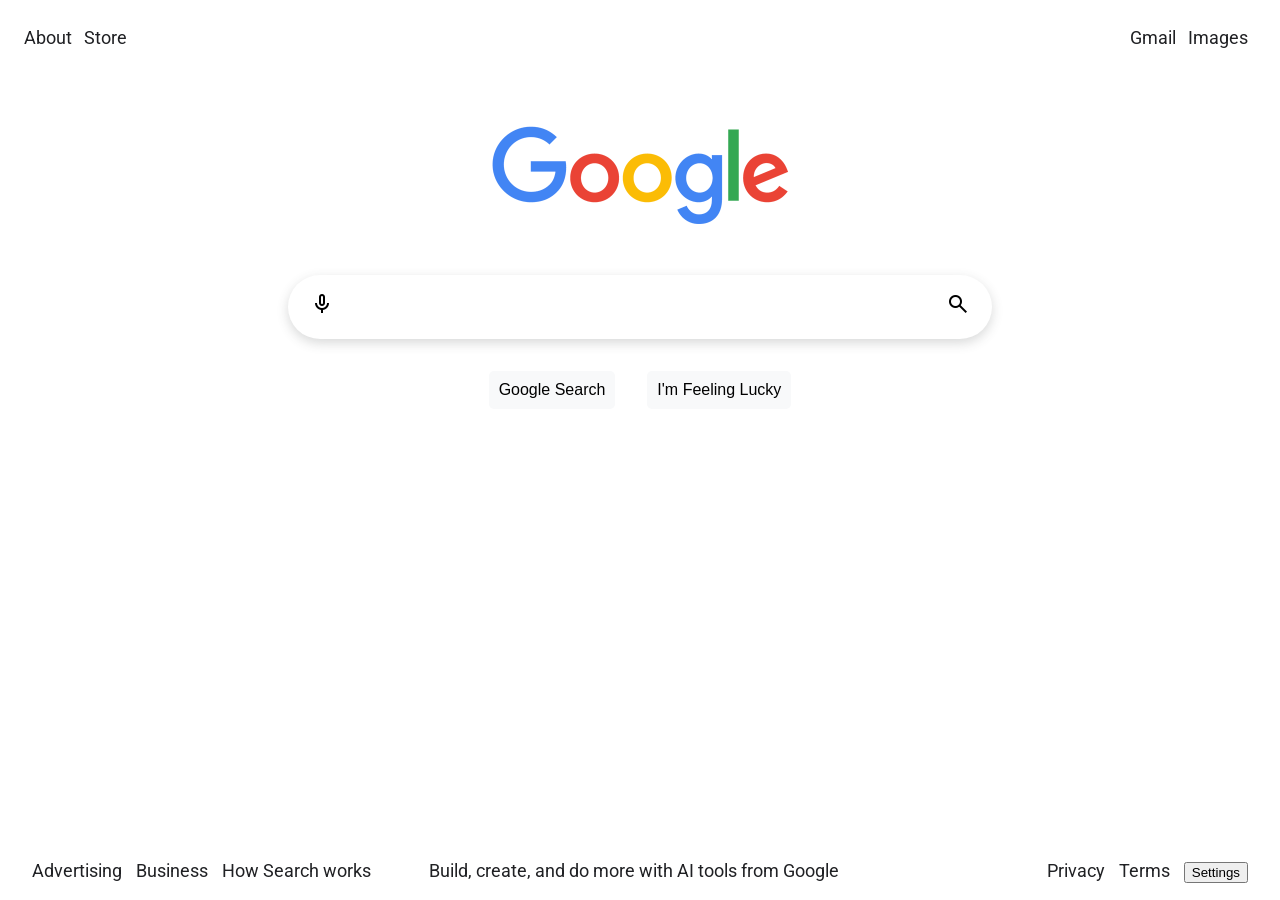
==== index.html @ f0a16b78 "Upload files to the repository" ====
<!DOCTYPE html>
<html lang="en">
<head>
    <meta charset="UTF-8">
    <meta name="viewport" content="width=device-width, initial-scale=1.0">
    <title>Google</title>
    <link rel="stylesheet" href="/styles.css">
    <link rel="preconnect" href="https://fonts.googleapis.com">
    <link rel="preconnect" href="https://fonts.gstatic.com" crossorigin>
    <link href="https://fonts.googleapis.com/css2?family=Roboto:ital,wght@0,100..900;1,100..900&display=swap" rel="stylesheet">
    <link rel="stylesheet" href="https://fonts.googleapis.com/css2?family=Material+Symbols+Outlined" />
</head>
<body>
  
    <!-- navigation section -->
    <div class="navigation">
        <div class="external-links">
            <a href="https://about.google/" class="navigation-link">About</a>
            <a href="https://store.google.com/us/" class="navigation-link">Store</a> 
        </div>
        <div class="internal-links">
            <a href="https://mail.google.com/" class="navigation-link">Gmail</a>
            <a href="/images.html" class="navigation-link">Images</a> 
        </div>
    </div>

    <!-- form section -->
     <div class="search">
        <div class="search-title">
            <img src="/img/google-logo.png" alt="google-logo" class="google-logo">
        </div>
        <div class="search-form">
            <form action="https://www.google.com/search">
                <div class="user-input-container">
                    <div class="mic-container">
                        <button type="button" class="mic"><span class="material-symbols-outlined">mic</span></button>
                    </div>
                    <div class="input-container">
                        <input type="text" name="q" class="user-input">    
                    </div>
                    <div class="search-icon-container">
                        <button type="submit" class="search-icon"><span class="material-symbols-outlined">search</span></button>
                    </div>
                </div>
                
                <div class="submit-buttons">
                    <button type="submit">Google Search</button>
                    <button type="submit">I'm Feeling Lucky</button>
                </div>
            </form>
        </div>
    </div>

     <!-- footer section -->
    <div class="footer">
        <div class="section-1">
            <a href="https://business.google.com/us/google-ads/" class="navigation-link">Advertising</a>
            <a href="https://business.google.com/us/business-profile/" class="footer-link">Business</a>
            <a href="https://www.google.com/search/howsearchworks/" class="footer-link">How Search works</a>
        </div>
        <div class="section-2">
            <a href="https://ai.google/helpful-tools/" class="footer-link">Build, create, and do more with AI tools from Google</a>
        </div>
        <div class="section-3">
            <a href="https://policies.google.com/privacy" class="footer-link">Privacy</a>
            <a href="https://policies.google.com/terms" class="footer-link">Terms</a>   
            <button>Settings</button>
        </div>
    </div>

</body>
</html>
---- styles.css ----
/* GOOGLE FONTS */
@import url('https://fonts.googleapis.com/css2?family=Roboto:wght@400;500;600;700&display=swap');

/* 1. DESIGN TOKENS */

:root {

    /* COLORS */
    --primary: #1A73E8;
    --primary-hover: #1558B0;
    --primary-light: #E8F0FE;

    --secondary: #5F6368;
    --accent: #4285F4;

    --background: #FFFFFF;
    --surface: #FFFFFF;
    --surface-subtle: #F8F9FA;

    --text: #202124;
    --muted: #5F6368;

    /* STATUS */
    --success: #188038;
    --success-light: #E6F4EA;

    --warning: #F9AB00;
    --warning-light: #FEF7E0;

    --error: #D93025;
    --error-light: #FCE8E6;

    /* TYPOGRAPHY */
    --font-heading: 'Google Sans', 'Roboto', Arial, sans-serif;
    --font-body: 'Roboto', Arial, sans-serif;

    --text-xs: 0.75rem;
    --text-sm: 0.875rem;
    --text-base: 1rem;
    --text-lg: 1.125rem;
    --text-xl: 1.25rem;
    --text-2xl: 1.5rem;
    --text-3xl: 2rem;

    /* FONT WEIGHTS */
    --weight-normal: 400;
    --weight-medium: 500;
    --weight-bold: 700;

    /* RADII */
    --radius-xs: 4px;
    --radius-sm: 8px;
    --radius-md: 12px;
    --radius-lg: 16px;
    --radius-xl: 24px;
    --radius-search: 28px;
    --radius-full: 999px;

    /* SHADOWS */
    --shadow-sm:
        0 1px 2px rgba(60, 64, 67, .15);

    --shadow-md:
        0 2px 6px rgba(60, 64, 67, .15);

    --shadow-lg:
        0 4px 12px rgba(60, 64, 67, .20);

    /* SPACING */
    --space-1: 4px;
    --space-2: 8px;
    --space-3: 12px;
    --space-4: 16px;
    --space-6: 24px;
    --space-8: 32px;
    --space-12: 48px;
    --space-16: 64px;

    /* TRANSITIONS */
    --transition: 150ms ease;

    /* LAYOUT */
    --search-max-width: 584px;
    --sidebar-width: 240px;
}

/* 2. GLOBAL STYLES */

* {
    box-sizing: border-box;
}

html, body {
    min-height: 100%;
}

body {
    margin: 0;
    background: var(--background);
    color: var(--text);
    font-family: var(--font-body);
    font-size: var(--text-base);
    line-height: 1.5;

    min-height: 100vh;
    display: flex;
    flex-direction: column;
}

h1, h2, h3, h4, h5, h6 {
    font-family: var(--font-heading);
    color: var(--text);
    font-weight: var(--weight-medium);
    line-height: 1.3;
}

h1 { font-size: var(--text-3xl); }
h2 { font-size: var(--text-2xl); }
h3 { font-size: var(--text-xl); }

p {
    color: var(--text);
}

small {
    font-size: var(--text-sm);
}

a {
    color: var(--primary);
    text-decoration: none;
}

a:hover {
    text-decoration: underline;
}

/* navigation */

.navigation{
  display: flex;
  justify-content: space-between;
  align-items: center;
  margin: var(--space-6);
}

.navigation-link{
  text-decoration: none;
  color: var(--text);
  font-size: var(--text-lg);
  margin-right: var(--space-2);
}

.navigation-link:hover{
  text-decoration: none;
}

/* search-form */

.search{
  display: flex;
  flex-direction: column;
  align-items: center;
}

.google-logo {
  width: 50%;
  height: auto;
  display: block;
  margin: 0 auto;
}

.user-input-container{
  margin-bottom: var(--space-8);
  padding: 1rem;
  border-radius: 100px;
  box-shadow: var(--shadow-lg);
  display: flex;
  align-items: center;
  justify-content: flex-start;
}

.mic, .search-icon{
  background: transparent;
  border: none;
  cursor: pointer;
}

.user-input{
  width: 600px;
  font-size: var(--text-2xl);
  border: none;
}

.user-input:focus{
  outline: none;
}

@media (max-width: 768px) {
    .user-input {
     width: 300px;
    }
}

.submit-buttons{
  display: flex;
  justify-content: center;
  align-items: center;
  flex-wrap: wrap;
  gap: var(--space-8);
}

.submit-buttons button{
  padding: 10px;
  font-size: var(--text-base);
  border: none;
  background-color: var(--surface-subtle);
  border-radius: 5px;
}

.submit-buttons button:hover{
  box-shadow: var(--shadow-lg);
}

/* footer section */

.footer{
  display: flex;
  justify-content: space-between;
  align-items: center;
  margin-top: auto;
  padding: 1rem 2rem;
}

@media (max-width: 768px) {
    .footer {
     flex-direction: column;
     align-items: center;
    }
}

.section-1 a, .section-2 a, .section-3 a{
  text-decoration: none;
  color: var(--text);
  font-size: var(--text-lg);
  margin-right: 10px;
}

@media (min-width: 768px) {
    .section-2{
      margin-right: 150px;
    }
}
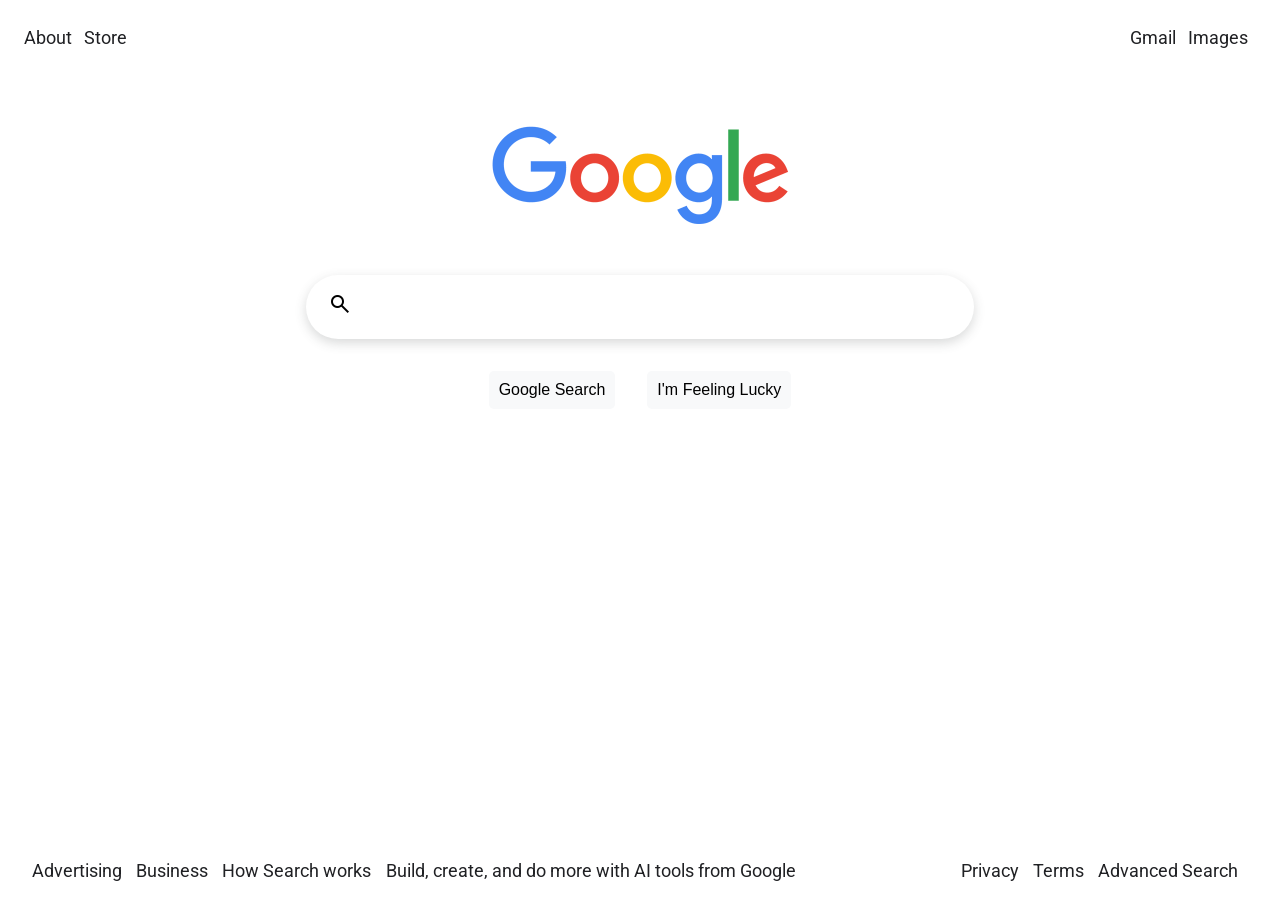
==== commit c5728bcc: "Complete Images and Advanced Search desgin and complete the MVP" ====
--- a/index.html
+++ b/index.html
@@ -4,7 +4,7 @@
     <meta charset="UTF-8">
     <meta name="viewport" content="width=device-width, initial-scale=1.0">
     <title>Google</title>
-    <link rel="stylesheet" href="/styles.css">
+    <link rel="stylesheet" href="/css/styles.css">
     <link rel="preconnect" href="https://fonts.googleapis.com">
     <link rel="preconnect" href="https://fonts.gstatic.com" crossorigin>
     <link href="https://fonts.googleapis.com/css2?family=Roboto:ital,wght@0,100..900;1,100..900&display=swap" rel="stylesheet">
@@ -32,20 +32,17 @@
         <div class="search-form">
             <form action="https://www.google.com/search">
                 <div class="user-input-container">
-                    <div class="mic-container">
-                        <button type="button" class="mic"><span class="material-symbols-outlined">mic</span></button>
+                    <div class="search-icon-container">
+                        <button type="submit" class="search-icon"><span class="material-symbols-outlined">search</span></button>
                     </div>
                     <div class="input-container">
                         <input type="text" name="q" class="user-input">    
                     </div>
-                    <div class="search-icon-container">
-                        <button type="submit" class="search-icon"><span class="material-symbols-outlined">search</span></button>
-                    </div>
                 </div>
                 
                 <div class="submit-buttons">
-                    <button type="submit">Google Search</button>
-                    <button type="submit">I'm Feeling Lucky</button>
+                    <button type="submit" name="btnK" value="Google Search">Google Search</button>
+                    <button type="submit" name="btnI" value="I'm Feeling Lucky">I'm Feeling Lucky</button>
                 </div>
             </form>
         </div>
@@ -63,8 +60,8 @@
         </div>
         <div class="section-3">
             <a href="https://policies.google.com/privacy" class="footer-link">Privacy</a>
-            <a href="https://policies.google.com/terms" class="footer-link">Terms</a>   
-            <button>Settings</button>
+            <a href="https://policies.google.com/terms" class="footer-link">Terms</a>  
+            <a href="/advanced-search.html" class="footer-link">Advanced Search</a>  
         </div>
     </div>
 
--- a/css/styles.css
+++ b/css/styles.css
@@ -0,0 +1,227 @@
+/* GOOGLE FONTS */
+@import url('https://fonts.googleapis.com/css2?family=Roboto:wght@400;500;600;700&display=swap');
+
+/* 1. DESIGN TOKENS */
+
+:root {
+/* COLORS */
+    --primary: #1A73E8;
+    --primary-hover: #1558B0;
+    --primary-light: #E8F0FE;
+
+    --secondary: #5F6368;
+    --accent: #4285F4;
+
+    --background: #FFFFFF;
+    --surface: #FFFFFF;
+    --surface-subtle: #F8F9FA;
+
+    --text: #202124;
+    --muted: #5F6368;
+
+    /* TYPOGRAPHY */
+    --font-heading: 'Google Sans', 'Roboto', Arial, sans-serif;
+    --font-body: 'Roboto', Arial, sans-serif;
+
+    --text-xs: 0.75rem;
+    --text-sm: 0.875rem;
+    --text-base: 1rem;
+    --text-lg: 1.125rem;
+    --text-xl: 1.25rem;
+    --text-2xl: 1.5rem;
+    --text-3xl: 2rem;
+
+    /* FONT WEIGHTS */
+    --weight-normal: 400;
+    --weight-medium: 500;
+    --weight-bold: 700;
+
+    /* SHADOWS */
+    --shadow-sm:
+        0 1px 2px rgba(60, 64, 67, .15);
+
+    --shadow-md:
+        0 2px 6px rgba(60, 64, 67, .15);
+
+    --shadow-lg:
+        0 4px 12px rgba(60, 64, 67, .20);
+
+    /* SPACING */
+    --space-1: 4px;
+    --space-2: 8px;
+    --space-3: 12px;
+    --space-4: 16px;
+    --space-6: 24px;
+    --space-8: 32px;
+    --space-12: 48px;
+    --space-16: 64px;
+}
+
+/* 2. GLOBAL STYLES */
+
+* {
+    box-sizing: border-box;
+}
+
+html, body {
+    min-height: 100%;
+}
+
+body {
+    margin: 0;
+    background: var(--background);
+    color: var(--text);
+    font-family: var(--font-body);
+    font-size: var(--text-base);
+    line-height: 1.5;
+
+    min-height: 100vh;
+    display: flex;
+    flex-direction: column;
+}
+
+h1, h2, h3, h4, h5, h6 {
+    font-family: var(--font-heading);
+    color: var(--text);
+    font-weight: var(--weight-medium);
+    line-height: 1.3;
+}
+
+h1 { font-size: var(--text-3xl); }
+h2 { font-size: var(--text-2xl); }
+h3 { font-size: var(--text-xl); }
+
+p {
+    color: var(--text);
+}
+
+small {
+    font-size: var(--text-sm);
+}
+
+a {
+    color: var(--primary);
+    text-decoration: none;
+}
+
+a:hover {
+    text-decoration: underline;
+}
+
+/* navigation */
+
+.navigation{
+  display: flex;
+  justify-content: space-between;
+  align-items: center;
+  margin: var(--space-6);
+}
+
+.navigation-link{
+  text-decoration: none;
+  color: var(--text);
+  font-size: var(--text-lg);
+  margin-right: var(--space-2);
+}
+
+.navigation-link:hover{
+  text-decoration: none;
+}
+
+/* search-form */
+
+.search{
+  display: flex;
+  flex-direction: column;
+  align-items: center;
+}
+
+.google-logo {
+  width: 50%;
+  height: auto;
+  display: block;
+  margin: 0 auto;
+}
+
+.user-input-container{
+  margin-bottom: var(--space-8);
+  padding: 1rem;
+  border-radius: 100px;
+  box-shadow: var(--shadow-lg);
+  display: flex;
+  align-items: center;
+  justify-content: flex-start;
+}
+
+.mic, .search-icon{
+  background: transparent;
+  border: none;
+  cursor: pointer;
+}
+
+.user-input{
+  width: 600px;
+  font-size: var(--text-2xl);
+  border: none;
+}
+
+.user-input:focus{
+  outline: none;
+}
+
+@media (max-width: 768px) {
+    .user-input {
+     width: 300px;
+    }
+}
+
+.submit-buttons{
+  display: flex;
+  justify-content: center;
+  align-items: center;
+  flex-wrap: wrap;
+  gap: var(--space-8);
+}
+
+.submit-buttons button{
+  padding: 10px;
+  font-size: var(--text-base);
+  border: none;
+  background-color: var(--surface-subtle);
+  border-radius: 5px;
+  cursor: pointer;
+}
+
+.submit-buttons button:hover{
+  box-shadow: var(--shadow-lg);
+}
+
+/* footer section */
+
+.footer{
+  display: flex;
+  justify-content: space-between;
+  align-items: center;
+  margin-top: auto;
+  padding: 1rem 2rem;
+}
+
+@media (max-width: 768px) {
+    .footer {
+     flex-direction: column;
+     align-items: center;
+    }
+}
+
+.section-1 a, .section-2 a, .section-3 a{
+  text-decoration: none;
+  color: var(--text);
+  font-size: var(--text-lg);
+  margin-right: 10px;
+}
+
+@media (min-width: 768px) {
+    .section-2{
+      margin-right: 150px;
+    }
+}
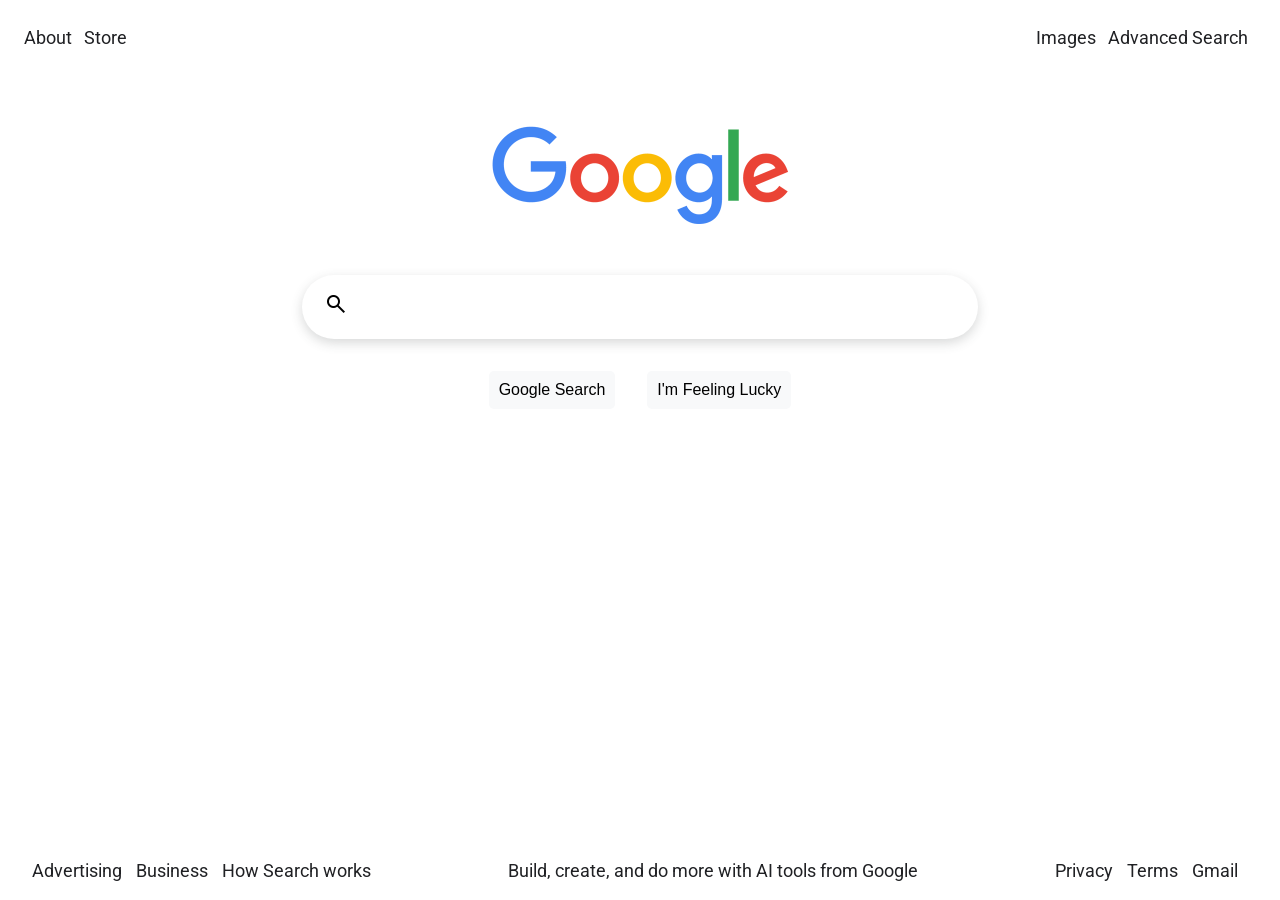
==== commit d2d923ae: "Fixing navigation links" ====
--- a/index.html
+++ b/index.html
@@ -19,8 +19,8 @@
             <a href="https://store.google.com/us/" class="navigation-link">Store</a> 
         </div>
         <div class="internal-links">
-            <a href="https://mail.google.com/" class="navigation-link">Gmail</a>
-            <a href="/images.html" class="navigation-link">Images</a> 
+            <a href="/images.html" class="navigation-link">Images</a>
+            <a href="/advanced-search.html" class="navigation-link">Advanced Search</a> 
         </div>
     </div>
 
@@ -61,7 +61,7 @@
         <div class="section-3">
             <a href="https://policies.google.com/privacy" class="footer-link">Privacy</a>
             <a href="https://policies.google.com/terms" class="footer-link">Terms</a>  
-            <a href="/advanced-search.html" class="footer-link">Advanced Search</a>  
+            <a href="https://mail.google.com/" class="footer-link">Gmail</a>
         </div>
     </div>
 
--- a/css/styles.css
+++ b/css/styles.css
@@ -153,10 +153,11 @@
   justify-content: flex-start;
 }
 
-.mic, .search-icon{
+.search-icon{
   background: transparent;
   border: none;
   cursor: pointer;
+  margin-right: var(--space-2);
 }
 
 .user-input{
@@ -219,9 +220,3 @@
   font-size: var(--text-lg);
   margin-right: 10px;
 }
-
-@media (min-width: 768px) {
-    .section-2{
-      margin-right: 150px;
-    }
-}
